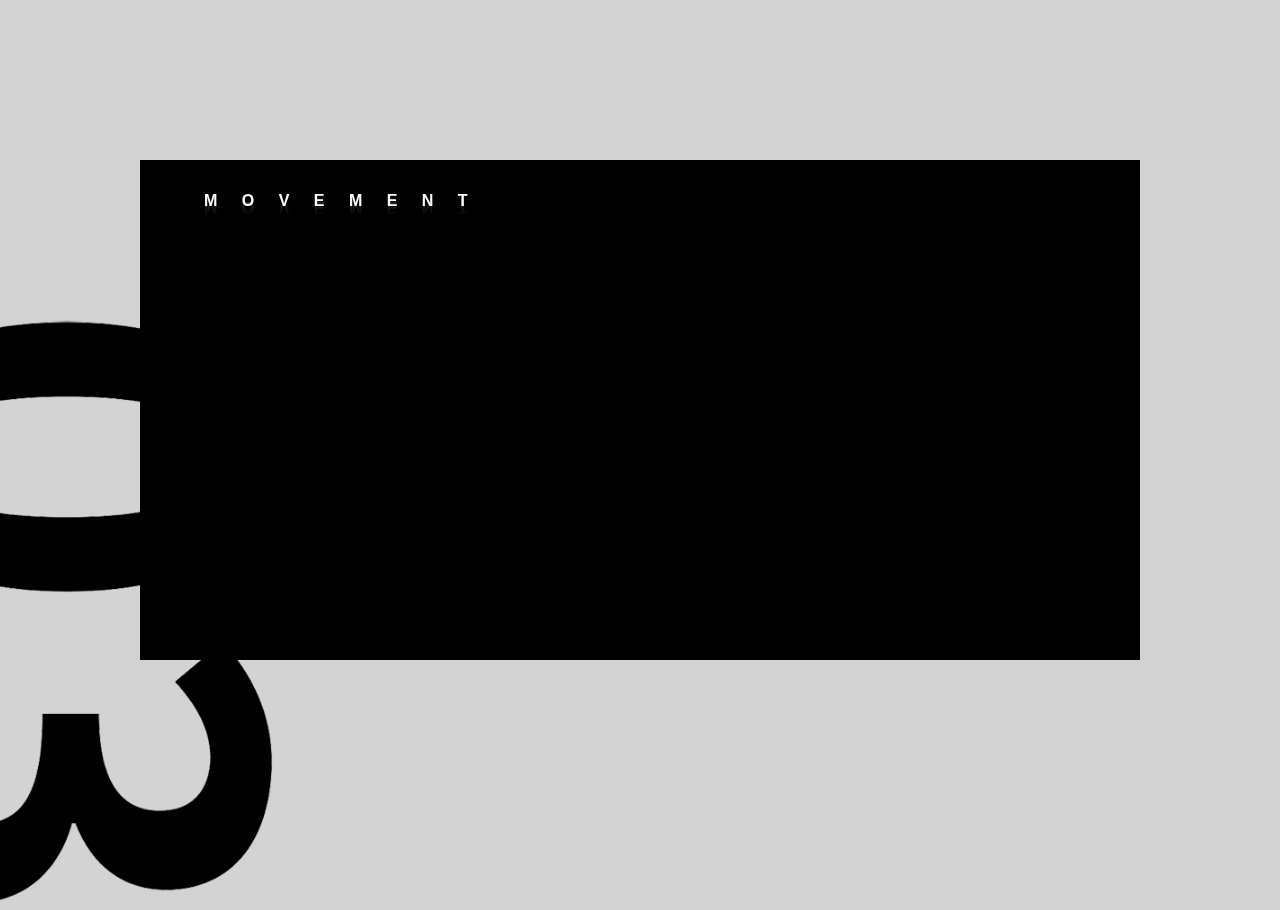
==== index.html @ 91e47417 "Text movements" ====
<!DOCTYPE html>
<html lang="en">

<head>
  <meta charset="UTF-8">
  <meta name="viewport" content="width=device-width, initial-scale=1.0">
  <title>Animations</title>
  <link rel="stylesheet" href="styles.css">
</head>


<body>

  <div class="bg-img"></div>

  <section>
    <article class="box">
      <h1>Basic</h1>
      <nav>
        <a href="">About</a> 
        <a href="">Views</a> 
        <a href="">Careers</a> 
        <a href="">Content</a> 
      </nav>
      <p>We turn cultural values into corporate value through branded experience that feel human.</p>
      <div class="black-box"></div>
      <div class="grey-box"></div>
      <div class="black-box-2"></div>

      <h1 class="text wavy">
        <span style="--i:1;">M</span>
        <span style="--i:2;">o</span>
        <span style="--i:3;">v</span>
        <span style="--i:4;">e</span>
        <span style="--i:5;">m</span>
        <span style="--i:6;">e</span>
        <span style="--i:7;">n</span>
        <span style="--i:8;">t</span>
      </h1>



    </article>



  </section>

</body>

</html>
---- styles.css ----
* {
  box-sizing: border-box;
  margin: 0;
}


body{
  background-color: #d3d3d3;
  font-family: sans-serif;
}

.bg-img{
  background-image: url(/assets/03.png);
  background-position: center;
  background-size: cover;
  height: 590px;
  width: 450px;
  position: absolute;
  top: 20em;
  left: -10em;
  bottom: -8em;
  z-index: -1;
}

.box{
  height: 500px;
  width: 1000px;
  background-color: white;
  margin: 10em auto;
  position: relative;
  overflow: hidden;
}

nav{
  list-style: none;
  display: inline-block;
  position: absolute;
  top: 2em;
  right: 3em;
  z-index: 2;
}

nav a{
  display: inline;
  margin: 1em;
  padding: 2em 0;
  text-decoration: none;
  color: var(--main-color);  
  font-size: 14px;
}

h1{
  position: absolute;
  margin: 2em 4em;
  text-transform: uppercase;
  font-family: 'ITC Avant Garde','Noto Sans TC','Lucida Sans Regular', 'Lucida Grande', 'Lucida Sans Unicode', Verdana, sans-serif;
  font-size: 16px;
  letter-spacing: 10px;
  color: rgb(29, 29, 29);
  z-index: 2;

}

p{
  position: absolute;
  font-size: 28px;
  font-weight: 900;
  width: 17em;
  margin-top: 7em;
  margin-left: 9em;
  margin-right: 3em;
  line-height: 1.3em;
  z-index: 2;
}

.black-box{
  height: 900px;
  width: 1000px;
  background-color: black;
  position: absolute;
  top: 4.8em;
  left: 13.75em;

  /* animation-name: black-box;
  animation-duration: 3s; */
  animation: right 4s both 1 linear;
  z-index: 3;
}

.grey-box{
  height: 700px;
  width: 1200px;
  background-color: rgb(179, 165, 165);
  position: absolute;
  z-index: 1;

  /* animation-name: black-box;
  animation-duration: 3s; */
  animation: down 5s both 1 linear;
}

.black-box-2{
  height: 900px;
  width: 1400px;
  background-color: black;
  position: absolute;
  z-index: 4;

  /* animation-name: black-box;
  animation-duration: 3s; */
  animation: up 7s both 1 ease-in-out;
}


@keyframes right {
  from {transform: translateX(-900px)}
  to{transform: translateX(0px)}
} 

@keyframes down {
  from {transform: translateY(-200em)}
  to{transform: translateY(-5em)}
}

@keyframes up {
  from {transform: translateY(1000em)}
  to{transform: translateY(0em)}
}


.text{
  color: white;
  z-index: 5;
  animation: right 8s both 1 ease-in-out;
}

.wavy{
  -webkit-box-reflect: below -12px linear-gradient(transparent, rgba(0,0,0,0.2));
}

.wavy span{
  position: relative;
  display: inline-block;
  animation: wave 7s ease-in-out infinite;
  animation-delay: calc(0.1s * var(--i));
}

@keyframes wave
{
  0%{transform: translateY(0px)}
  20%{transform: translateY(-30px)}
  40%, 100%{transform: translateY(0px)}
}
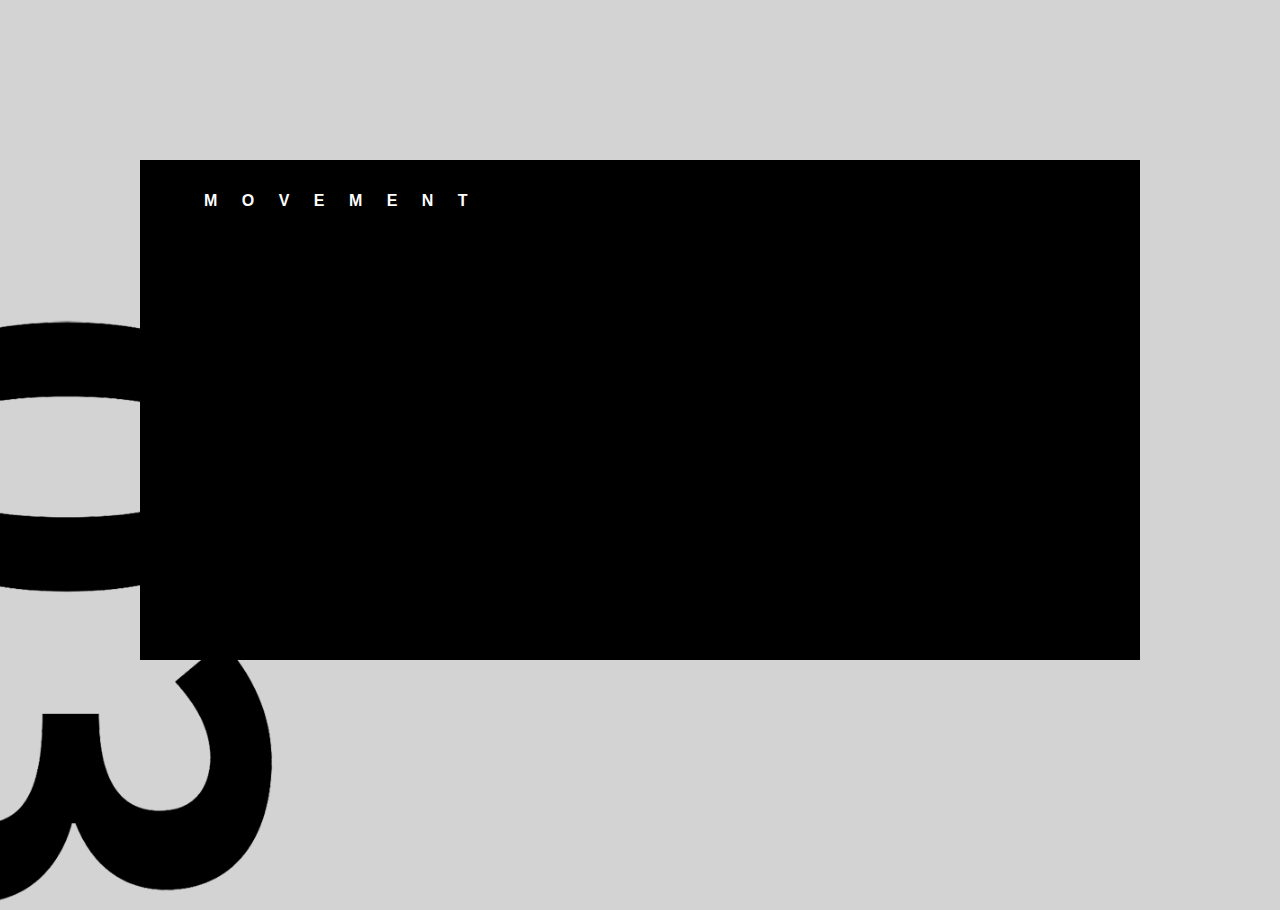
==== commit a3057875: "adjustments and timings" ====
--- a/index.html
+++ b/index.html
@@ -27,7 +27,7 @@
       <div class="grey-box"></div>
       <div class="black-box-2"></div>
 
-      <h1 class="text wavy">
+      <h1 class="text wavy remove">
         <span style="--i:1;">M</span>
         <span style="--i:2;">o</span>
         <span style="--i:3;">v</span>
--- a/styles.css
+++ b/styles.css
@@ -5,11 +5,40 @@
   margin: 0;
 }
 
-
 body{
+  font-family: sans-serif;
   background-color: #d3d3d3;
-  font-family: sans-serif;
-}
+  animation: bgcolor both 1 15s;
+  animation-fill-mode: forwards;
+}
+
+@keyframes bgcolor{
+  0%
+  {
+    background: #ecf0f1;
+  }
+  20%
+  {
+    background: #e74c3c;
+  }
+  40%
+  {
+    background: #2c3e50;
+  }
+  60%
+  {
+    background: #2c3e50;
+  }
+  80%
+  {
+    background: #000000;
+  }
+  100%
+  {
+    background: #000000;
+  }
+}
+
 
 .bg-img{
   background-image: url(/assets/03.png);
@@ -60,7 +89,6 @@
   letter-spacing: 10px;
   color: rgb(29, 29, 29);
   z-index: 2;
-
 }
 
 p{
@@ -82,9 +110,6 @@
   position: absolute;
   top: 4.8em;
   left: 13.75em;
-
-  /* animation-name: black-box;
-  animation-duration: 3s; */
   animation: right 4s both 1 linear;
   z-index: 3;
 }
@@ -95,9 +120,6 @@
   background-color: rgb(179, 165, 165);
   position: absolute;
   z-index: 1;
-
-  /* animation-name: black-box;
-  animation-duration: 3s; */
   animation: down 5s both 1 linear;
 }
 
@@ -107,9 +129,6 @@
   background-color: black;
   position: absolute;
   z-index: 4;
-
-  /* animation-name: black-box;
-  animation-duration: 3s; */
   animation: up 7s both 1 ease-in-out;
 }
 
@@ -133,24 +152,52 @@
 .text{
   color: white;
   z-index: 5;
-  animation: right 8s both 1 ease-in-out;
-}
-
-.wavy{
+  animation: textentering 8s both 1 ease-in-out;
+  animation-delay: 5s;
+}
+
+@keyframes textentering {
+  from {transform: translateX(-1500px)}
+  to{transform: translateX(0px)}
+} 
+
+
+/* .wavy{
   -webkit-box-reflect: below -12px linear-gradient(transparent, rgba(0,0,0,0.2));
-}
+} */
 
 .wavy span{
   position: relative;
   display: inline-block;
-  animation: wave 7s ease-in-out infinite;
+  animation: wave 9s ease-in-out 2;
   animation-delay: calc(0.1s * var(--i));
-}
-
-@keyframes wave
+  animation-fill-mode: forwards;
+}
+
+@keyframes wave 
 {
   0%{transform: translateY(0px)}
   20%{transform: translateY(-30px)}
-  40%, 100%{transform: translateY(0px)}
-}
-
+  40%{transform: translateY(0px)}
+  100%{opacity: 0}
+}
+
+/* .remove{
+  animation: opacity 11s ease-in-out 1;
+  animation-delay: 10s;
+}
+
+@keyframes opacity{
+  0%
+  {
+    opacity: 1;
+  }
+  60%
+  {
+    opacity: 0.5;
+  }
+  100%
+  {
+    opacity: 0;
+  }
+} */
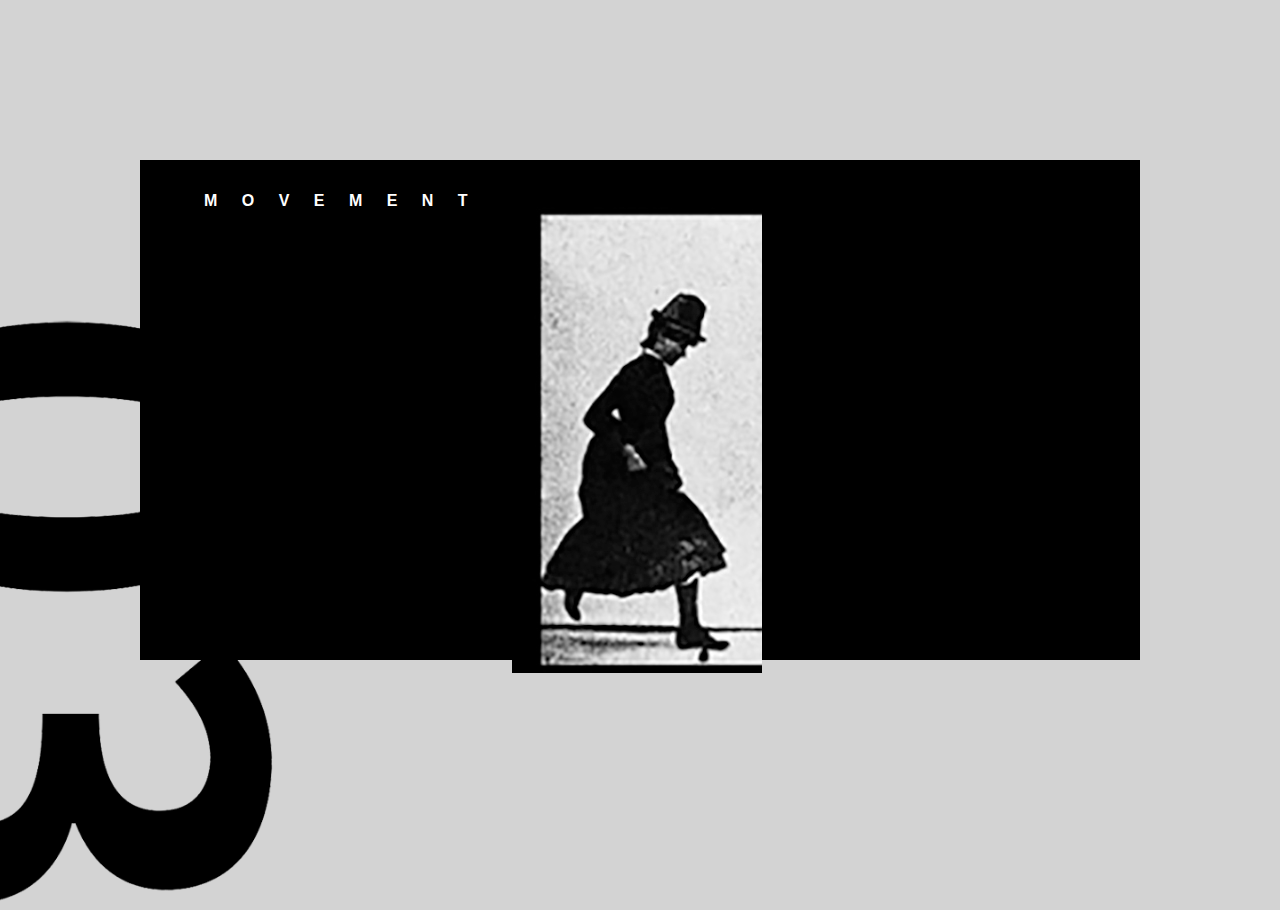
==== commit dc7c3c25: "movie time" ====
--- a/index.html
+++ b/index.html
@@ -37,11 +37,11 @@
         <span style="--i:7;">n</span>
         <span style="--i:8;">t</span>
       </h1>
-
-
-
     </article>
-
+    
+    <article>
+      <div class="lady"></div>
+    </article>
 
 
   </section>
--- a/styles.css
+++ b/styles.css
@@ -182,22 +182,24 @@
   100%{opacity: 0}
 }
 
-/* .remove{
-  animation: opacity 11s ease-in-out 1;
-  animation-delay: 10s;
-}
-
-@keyframes opacity{
-  0%
-  {
-    opacity: 1;
-  }
-  60%
-  {
-    opacity: 0.5;
-  }
-  100%
-  {
-    opacity: 0;
-  }
-} */
+.lady{
+  height: 466px;
+  width: 250px;
+  z-index: 5;
+  position: absolute;
+  top: 23%;
+  left: 40%;
+
+  background-image: url(/assets/lady.jpg);
+  background-repeat: no-repeat;
+  animation: movietime 20s both 1;
+  animation-delay: 15s;
+}
+
+@keyframes movietime 
+{
+  0%{opacity: 0}
+  100%{opacity: 1}
+}
+
+
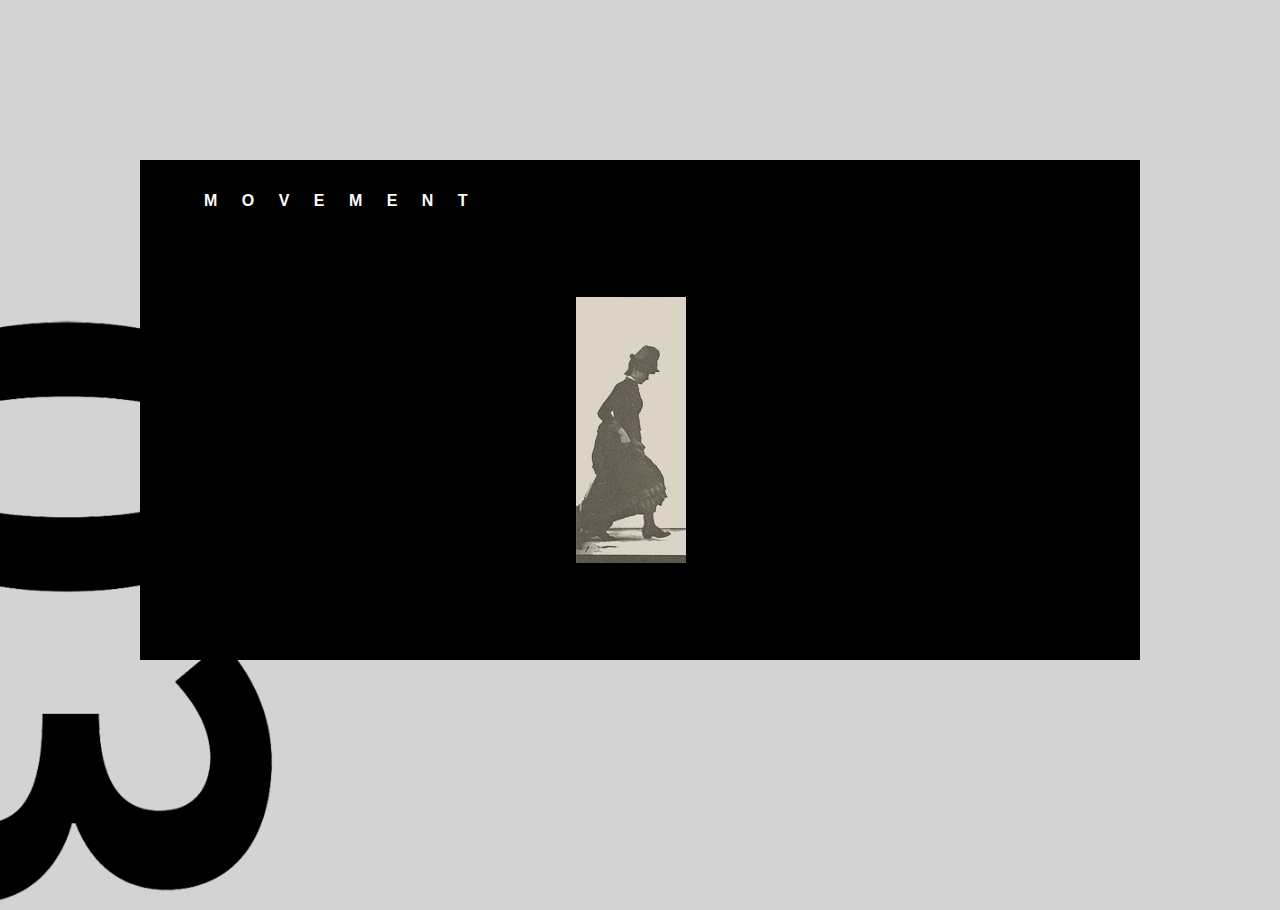
==== commit 08a9a8e8: "movie done" ====
--- a/index.html
+++ b/index.html
@@ -23,7 +23,7 @@
         <a href="">Content</a> 
       </nav>
       <p>We turn cultural values into corporate value through branded experience that feel human.</p>
-      <div class="black-box"></div>
+      <!-- <div class="black-box"></div> -->
       <div class="grey-box"></div>
       <div class="black-box-2"></div>
 
@@ -38,7 +38,7 @@
         <span style="--i:8;">t</span>
       </h1>
     </article>
-    
+
     <article>
       <div class="lady"></div>
     </article>
--- a/styles.css
+++ b/styles.css
@@ -103,7 +103,7 @@
   z-index: 2;
 }
 
-.black-box{
+/* .black-box{
   height: 900px;
   width: 1000px;
   background-color: black;
@@ -112,7 +112,7 @@
   left: 13.75em;
   animation: right 4s both 1 linear;
   z-index: 3;
-}
+} */
 
 .grey-box{
   height: 700px;
@@ -183,23 +183,31 @@
 }
 
 .lady{
-  height: 466px;
-  width: 250px;
+  height: 416px;
+  width: 110px;
   z-index: 5;
   position: absolute;
-  top: 23%;
-  left: 40%;
-
-  background-image: url(/assets/lady.jpg);
+  top: 33%;
+  left: 45%;
+
+  background-image: url(/assets/lady2.jpg);
   background-repeat: no-repeat;
-  animation: movietime 20s both 1;
-  animation-delay: 15s;
+  animation: movietime 5s both 1 15s, 
+            jumpinglady 1.2s infinite linear;
+  animation-timing-function: steps(8, end);
 }
 
 @keyframes movietime 
 {
   0%{opacity: 0}
-  100%{opacity: 1}
-}
-
-
+  50%{opacity: 1}
+  100%{opacity: 0}
+}
+
+@keyframes jumpinglady
+{
+from{background-position-x: 0;}
+to{background-position-x: -1170px;}
+}
+
+
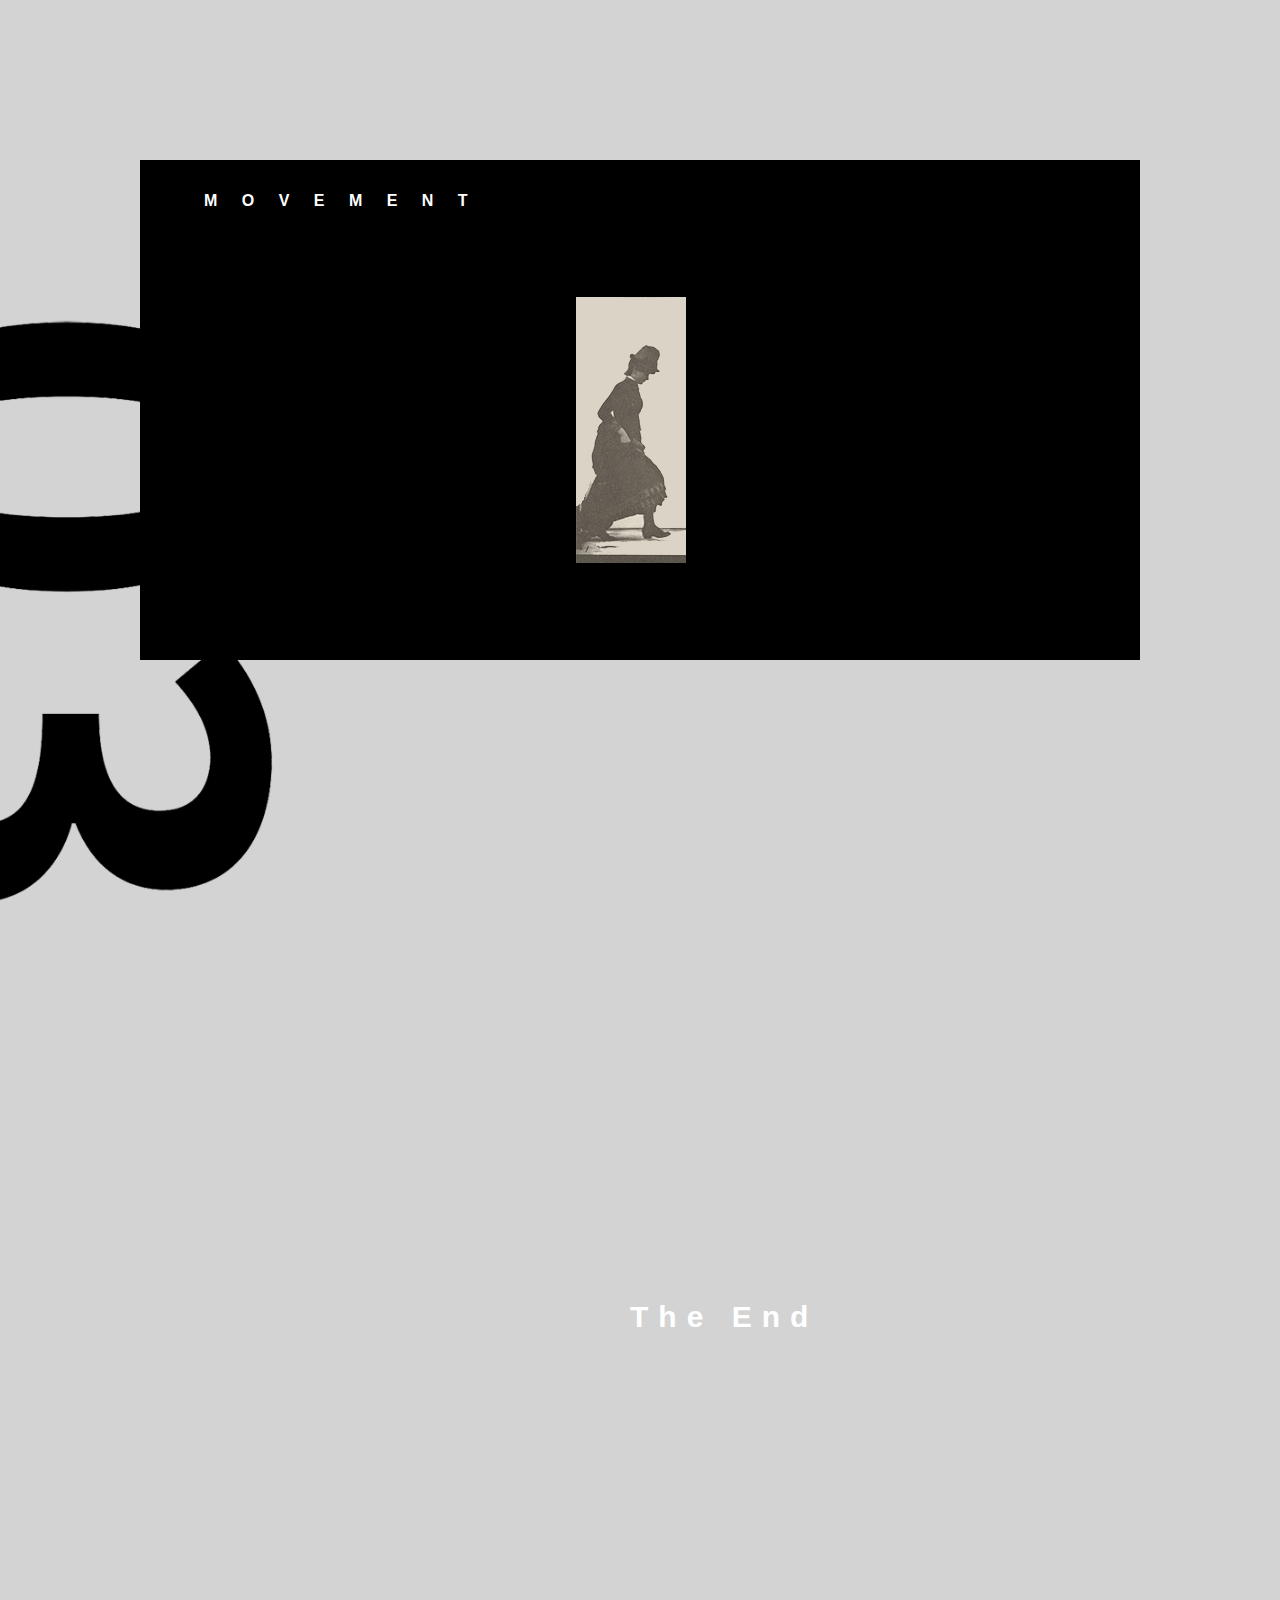
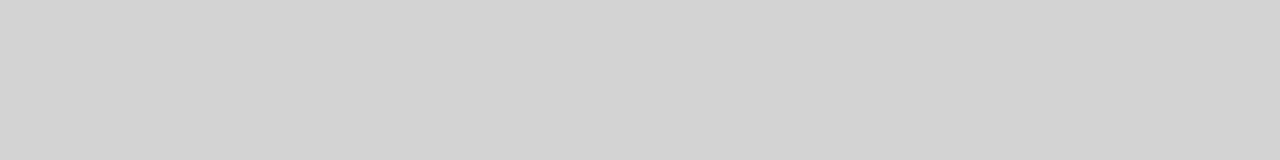
==== commit 602a595b: "Text on scroll" ====
--- a/index.html
+++ b/index.html
@@ -43,7 +43,14 @@
       <div class="lady"></div>
     </article>
 
-
+    <h2>The End</h2>
+    <script src="https://code.jquery.com/jquery-3.5.1.js"></script>
+    <script type="text/javascript">
+    $(document).on('scroll', function(){
+      $('h2').css("left", Math.max(1300-0.75*window.scrollY, 100) + "px");
+    }) 
+    </script>
+  
   </section>
 
 </body>
--- a/styles.css
+++ b/styles.css
@@ -10,6 +10,7 @@
   background-color: #d3d3d3;
   animation: bgcolor both 1 15s;
   animation-fill-mode: forwards;
+  height: 100em;
 }
 
 @keyframes bgcolor{
@@ -210,4 +211,17 @@
 to{background-position-x: -1170px;}
 }
 
-
+/* scrolling down */
+
+h2{
+  position: absolute;
+  top: 1300px;
+  left: 630px;
+  font-family: 'ITC Avant Garde','Noto Sans TC','Lucida Sans Regular', 'Lucida Grande', 'Lucida Sans Unicode', Verdana, sans-serif;
+  font-size: 30px;
+  letter-spacing: 10px;
+  color: white;
+  z-index: 2;
+
+}
+
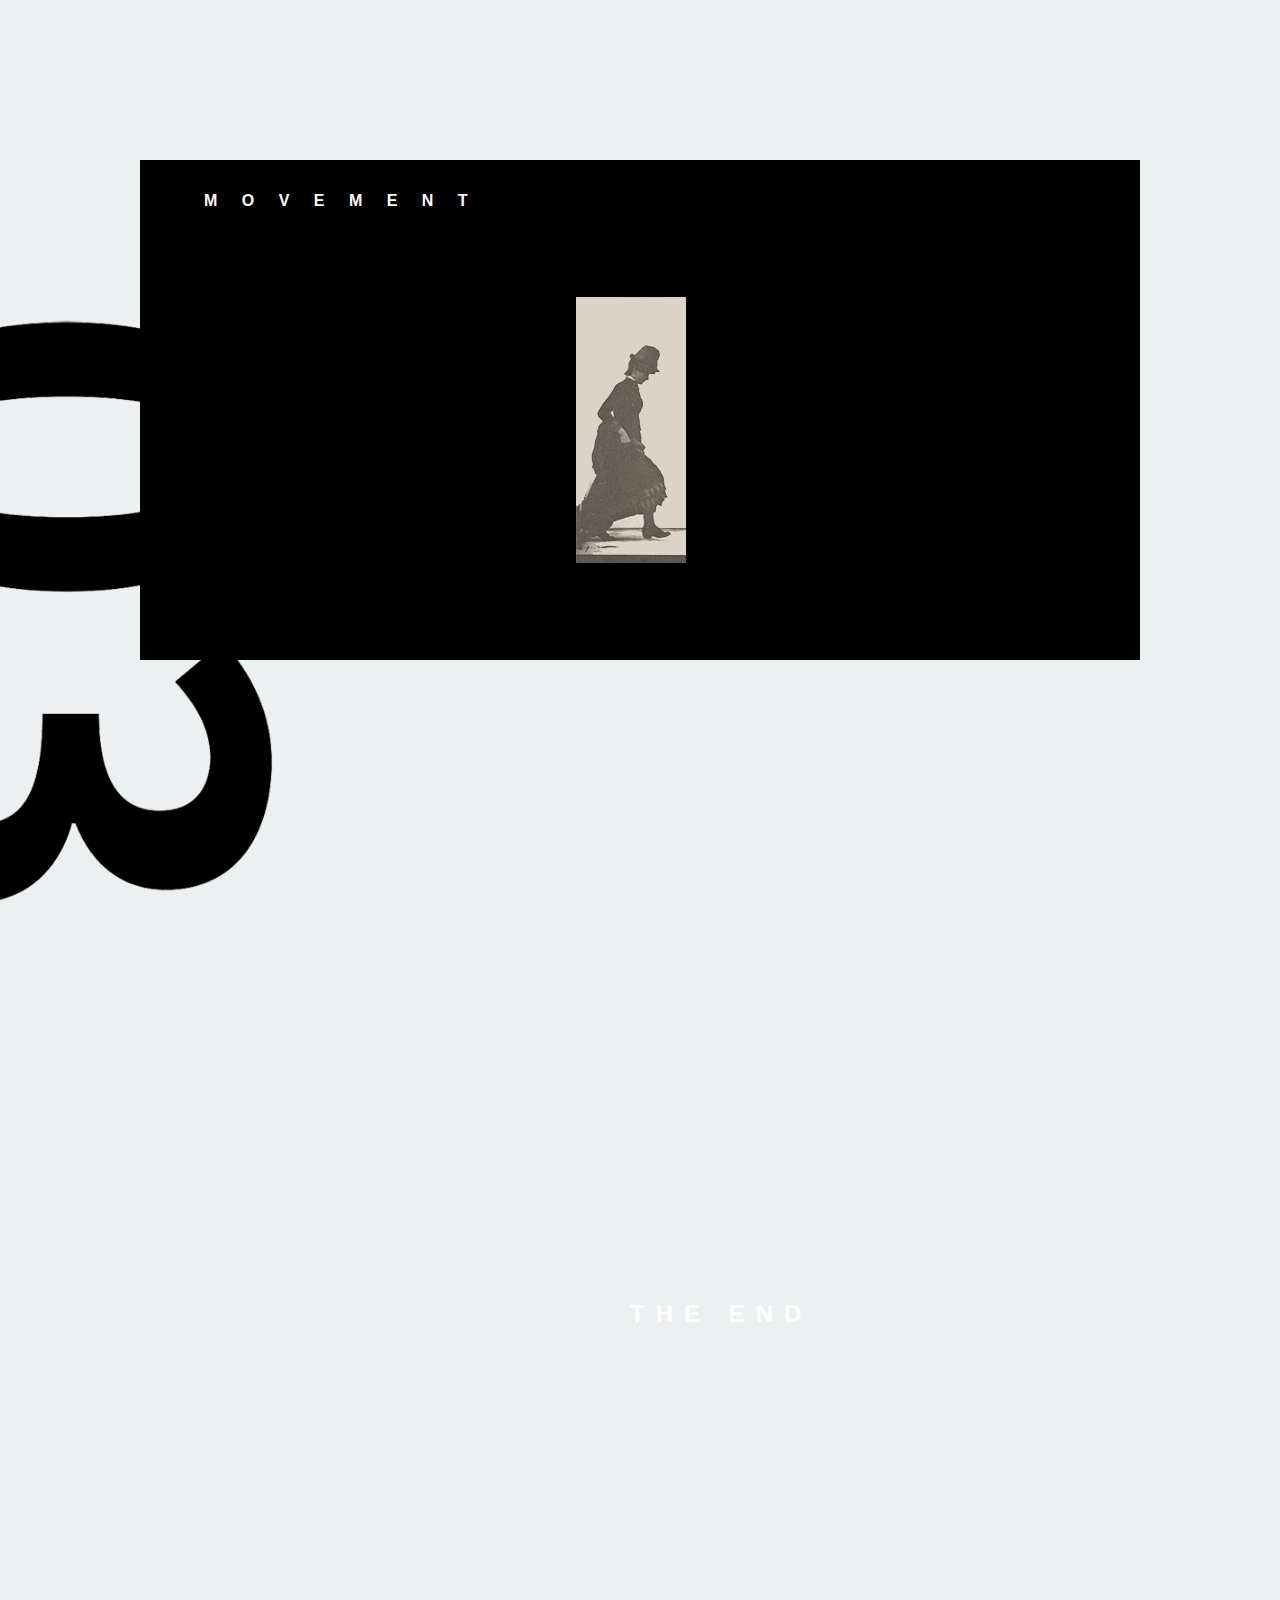
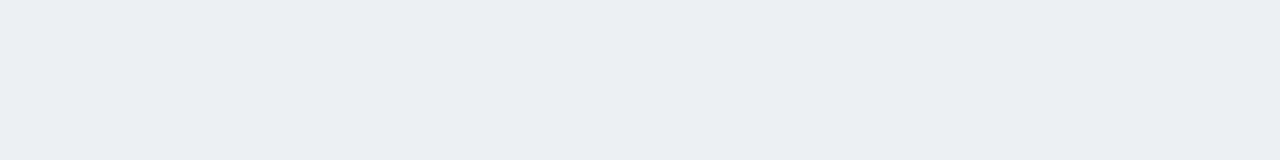
==== commit e1ff4169: "tweaks and adjustments" ====
--- a/index.html
+++ b/index.html
@@ -14,17 +14,21 @@
   <div class="bg-img"></div>
 
   <section>
+
     <article class="box">
-      <h1>Basic</h1>
+
+      <h1>About</h1>
+
       <nav>
-        <a href="">About</a> 
-        <a href="">Views</a> 
-        <a href="">Careers</a> 
-        <a href="">Content</a> 
+        <a href="">Just</a> 
+        <a href="">for</a> 
+        <a href="">show</a> 
       </nav>
-      <p>We turn cultural values into corporate value through branded experience that feel human.</p>
-      <!-- <div class="black-box"></div> -->
+
+      <p>This is a project where animation is explored and in focus.</p>
+      
       <div class="grey-box"></div>
+      
       <div class="black-box-2"></div>
 
       <h1 class="text wavy remove">
@@ -37,14 +41,21 @@
         <span style="--i:7;">n</span>
         <span style="--i:8;">t</span>
       </h1>
+
     </article>
 
+<!-- Movie -->
     <article>
       <div class="lady"></div>
     </article>
 
+    <span class="scroll-down">Scroll down!</span>
+
+<!-- At scroll down  -->
     <h2>The End</h2>
+
     <script src="https://code.jquery.com/jquery-3.5.1.js"></script>
+    
     <script type="text/javascript">
     $(document).on('scroll', function(){
       $('h2').css("left", Math.max(1300-0.75*window.scrollY, 100) + "px");
--- a/styles.css
+++ b/styles.css
@@ -7,7 +7,7 @@
 
 body{
   font-family: sans-serif;
-  background-color: #d3d3d3;
+  background-color: #ecf0f1;
   animation: bgcolor both 1 15s;
   animation-fill-mode: forwards;
   height: 100em;
@@ -18,6 +18,10 @@
   {
     background: #ecf0f1;
   }
+  10%
+  {
+    background: #ecf0f1;
+  }
   20%
   {
     background: #e74c3c;
@@ -39,7 +43,6 @@
     background: #000000;
   }
 }
-
 
 .bg-img{
   background-image: url(/assets/03.png);
@@ -57,7 +60,7 @@
 .box{
   height: 500px;
   width: 1000px;
-  background-color: white;
+  background-color: #feffff;
   margin: 10em auto;
   position: relative;
   overflow: hidden;
@@ -104,17 +107,7 @@
   z-index: 2;
 }
 
-/* .black-box{
-  height: 900px;
-  width: 1000px;
-  background-color: black;
-  position: absolute;
-  top: 4.8em;
-  left: 13.75em;
-  animation: right 4s both 1 linear;
-  z-index: 3;
-} */
-
+/* -------BOX ANIMATIONS------ */
 .grey-box{
   height: 700px;
   width: 1200px;
@@ -148,7 +141,6 @@
   from {transform: translateY(1000em)}
   to{transform: translateY(0em)}
 }
-
 
 .text{
   color: white;
@@ -161,11 +153,6 @@
   from {transform: translateX(-1500px)}
   to{transform: translateX(0px)}
 } 
-
-
-/* .wavy{
-  -webkit-box-reflect: below -12px linear-gradient(transparent, rgba(0,0,0,0.2));
-} */
 
 .wavy span{
   position: relative;
@@ -183,6 +170,7 @@
   100%{opacity: 0}
 }
 
+/* -------MOVIE------ */
 .lady{
   height: 416px;
   width: 110px;
@@ -211,17 +199,39 @@
 to{background-position-x: -1170px;}
 }
 
-/* scrolling down */
-
+
+
+/* -------SCROLLING DOWN TEXT------ */
+.scroll-down{
+  position: absolute;
+  top: 45%;
+  left: 43%;
+  font-family: 'ITC Avant Garde','Noto Sans TC','Lucida Sans Regular', 'Lucida Grande', 'Lucida Sans Unicode', Verdana, sans-serif;
+  font-size: 16px;
+  letter-spacing: 5px;
+  color: white;
+  z-index: 6;
+  opacity: 0;
+  animation: 4s slidedown 20s 1;
+}
+
+@keyframes slidedown{
+  0%{opacity: 0;}
+  50%{opacity: 0.5;}
+  100%{opacity: 1;}
+}
+
+
+/* -------SCROLLING DOWN------ */
 h2{
   position: absolute;
   top: 1300px;
   left: 630px;
   font-family: 'ITC Avant Garde','Noto Sans TC','Lucida Sans Regular', 'Lucida Grande', 'Lucida Sans Unicode', Verdana, sans-serif;
-  font-size: 30px;
-  letter-spacing: 10px;
+  font-size: 24px;
+  letter-spacing: 11px;
   color: white;
-  z-index: 2;
-
-}
-
+  text-transform: uppercase;
+  z-index: 2;
+}
+
